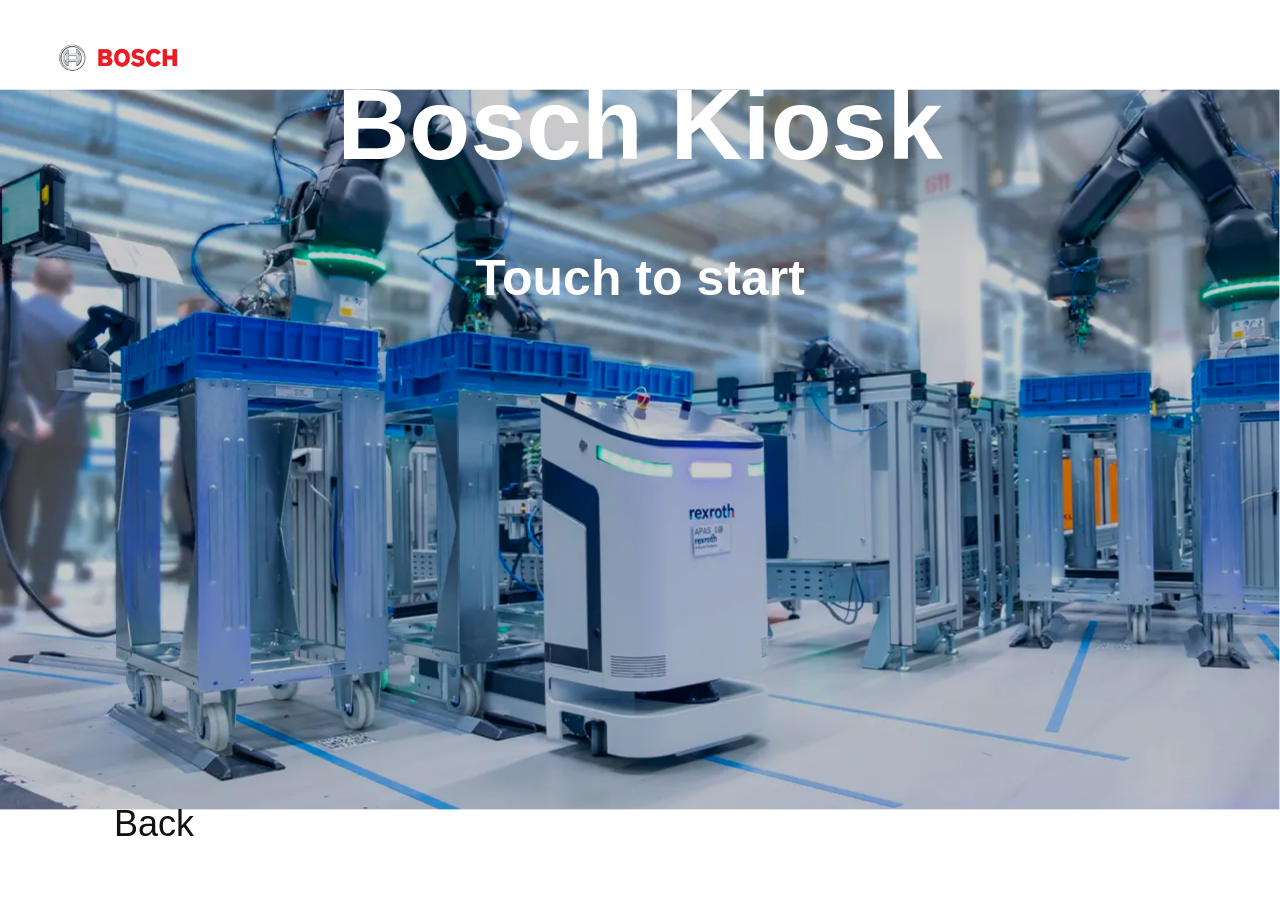
==== kiosk-example/index.html @ bb34c898 "Update index.html" ====
<!DOCTYPE html>
<html lang="en">
<head>
  <meta charset="UTF-8">
  <meta http-equiv="X-UA-Compatible" content="IE=edge">
  <meta name="viewport" content="width=device-width, initial-scale=1.0">
  <title>Kiosk</title>

  <link rel="stylesheet" href="assets/style.css"></link>
  <script src="src/main.js" defer></script>
  <script src="src/alpine.js" defer></script>
</head>
<body
  x-cloak
  x-data="{ page, services, language, languages } = $store.model"
>

  <div class="home-screen" x-show="page === 'home'">
    <div class="fullscreen">
  
    <h1 style="color:#ffffff" vertical-align: middle>Bosch Kiosk</h1>

    <h2 style="color:#ffffff" @click="page = 'service'" class="touch-to-start">Touch to start</h2>
    <div class="languages">
      <template x-for="current in languages">
        <div
          class="language"
          x-text="current"
          @click="language = current"
          :class="language === current && 'selected'">
        </div>
      </template>
    </div> 
    </div>
  </div>

  <div class="service" x-show="page === 'service'">
    <h2>Choose Your Service</h2>
    <div class="row">
      <template x-for="service in services">
        <a class="service" x-bind:href="'sip:'+ service.url" :class="service.name">
          <div class="avatar"></div>
          <label x-text="service.name"></label>
        </a>
      </template>
    </div>
    <button @click="page = 'home'" class="back">Back</button>
  </div>
</body>

</html>
---- kiosk-example/assets/style.css ----
* {
  box-sizing: border-box;
  -webkit-tap-highlight-color: rgba(0,0,0,0);
}

@font-face {
  font-family: 'CiscoSansThin';
  src: url('./CiscoSansThin.otf');
  font-weight: normal;
  font-style: normal;
}

html, body {
  height: 100%;
  padding: 0;
  margin: 0;
}

body {
  padding: 5vw;
  display: flex;
  flex-direction: column;
  justify-content: center;
  align-items: center;
  font-family: CiscoSansThin, arial;
  background-image: url('./images/Bosch_logo.png');
  background-position: 5% 5%;
  background-repeat: no-repeat;
  background-size: 120px auto;
  background-color: #ffffff;
  color: #111111;
  font-size: 36px;
}

a, button {
  color: inherit;
  font-family: inherit;
  font-size: inherit;
  text-decoration: none;
}

a:hover, button:hover {
  text-decoration: underline;
}

h1 {
  font-size: 100px;
}

h2 {
  font-size: 50px;
}

h1, h2 {
  text-align: center;
}

.touch-to-start {
  animation: pulse 1.6s linear infinite;
}

@keyframes pulse {
  0% { transform: scale(1) }
  50% { transform: scale(1.07) }
  100% { transform: scale(1) }
}
<style>
        * {
            margin: 0;
            padding: 0;
        }
.fullscreen {
    position:fixed;
    top: 0;
    right: 0;
    bottom: 0;
    left: 0;
    background:
        center / 100% url('./images/background1.png') no-repeat;
        }
</style>

.languages {
  display: none;
  position: absolute;
  bottom: 5vw;
  right: 5vw;
}

.language.selected {
  font-weight: bold;
}

.row {
  display: flex;
}

.service {
  margin: 1em;
  display: flex;
  flex-direction: column;
  align-items: center;
}

button {
  background-color: transparent;
  border: 0;
}

.avatar {
  border: 1px solid white;
  border-radius: 50%;
  height: 200px;
  width: 200px;
  margin: 1em 0;
  background-position: center center;
  background-size: cover;
}

.Clinic .avatar { background-image: url('./images/Avatar1.png'); }
.IT .avatar { background-image: url('./images/Avatar2.png'); }
.HR .avatar { background-image: url('./images/Avatar3.png'); }

.back {
  position: absolute;
  bottom: 1.5em;
  left: 3em;
}
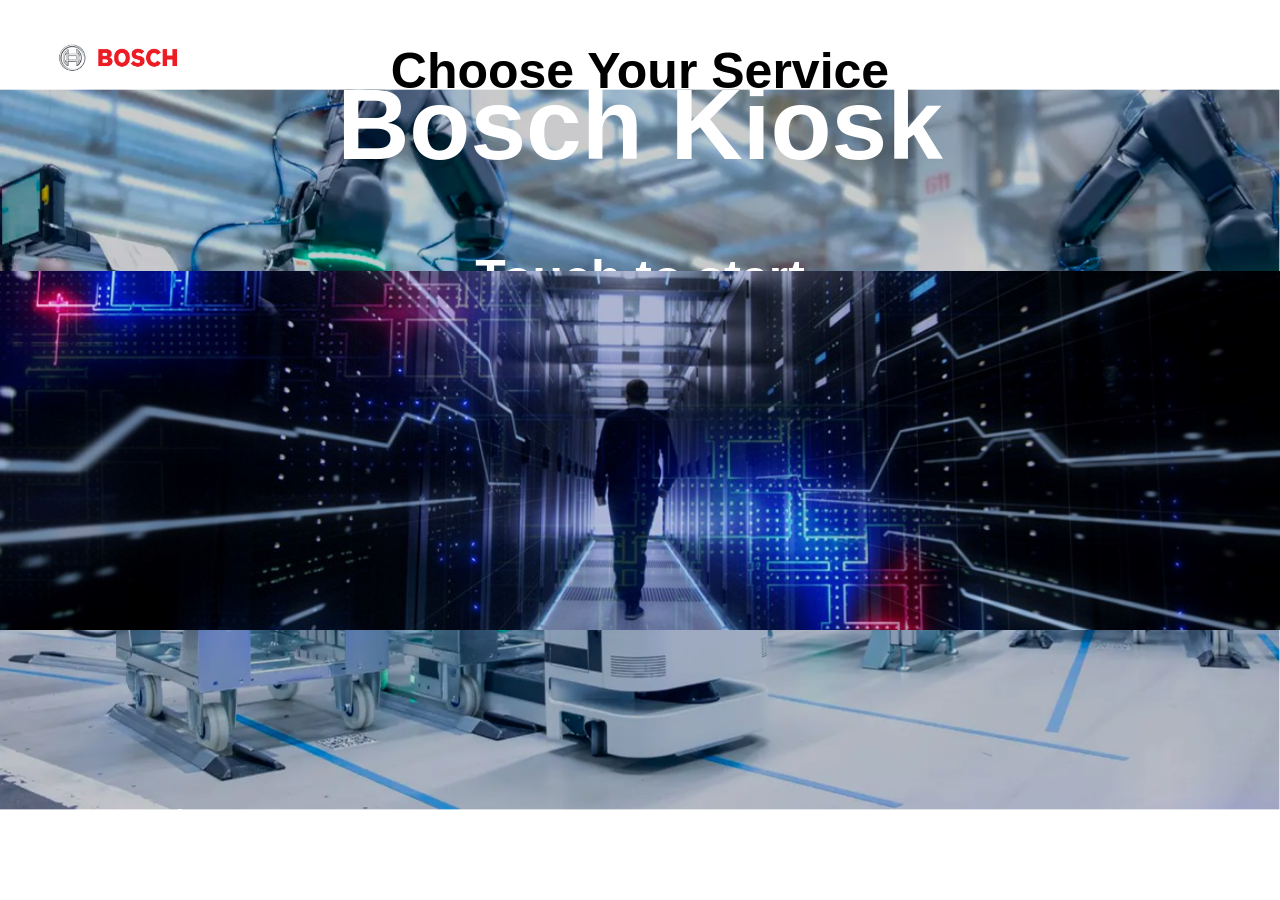
==== commit 4697dea9: "Update index.html" ====
--- a/kiosk-example/index.html
+++ b/kiosk-example/index.html
@@ -18,24 +18,16 @@
   <div class="home-screen" x-show="page === 'home'">
     <div class="fullscreen">
   
-    <h1 style="color:#ffffff" vertical-align: middle>Bosch Kiosk</h1>
+    <h1 style="color:#ffffff">Bosch Kiosk</h1>
 
     <h2 style="color:#ffffff" @click="page = 'service'" class="touch-to-start">Touch to start</h2>
-    <div class="languages">
-      <template x-for="current in languages">
-        <div
-          class="language"
-          x-text="current"
-          @click="language = current"
-          :class="language === current && 'selected'">
-        </div>
-      </template>
-    </div> 
+
     </div>
   </div>
 
   <div class="service" x-show="page === 'service'">
-    <h2>Choose Your Service</h2>
+    <div class="top-picture">
+    <h2 style="color:#000000">Choose Your Service</h2>
     <div class="row">
       <template x-for="service in services">
         <a class="service" x-bind:href="'sip:'+ service.url" :class="service.name">
@@ -43,9 +35,12 @@
           <label x-text="service.name"></label>
         </a>
       </template>
+      
     </div>
     <button @click="page = 'home'" class="back">Back</button>
   </div>
+  </div>
+
 </body>
 
 </html>
--- a/kiosk-example/assets/style.css
+++ b/kiosk-example/assets/style.css
@@ -28,7 +28,7 @@
   background-repeat: no-repeat;
   background-size: 120px auto;
   background-color: #ffffff;
-  color: #111111;
+  color: #ffffff;
   font-size: 36px;
 }
 
@@ -78,6 +78,16 @@
     background:
         center / 100% url('./images/background1.png') no-repeat;
         }
+
+.top-picture {
+    position:fixed;
+    top: 0;
+    right: 0;
+    bottom: 0;
+    left: 0;
+    background:
+        center / 100% url('./images/background.png') no-repeat;
+        }
 </style>
 
 .languages {
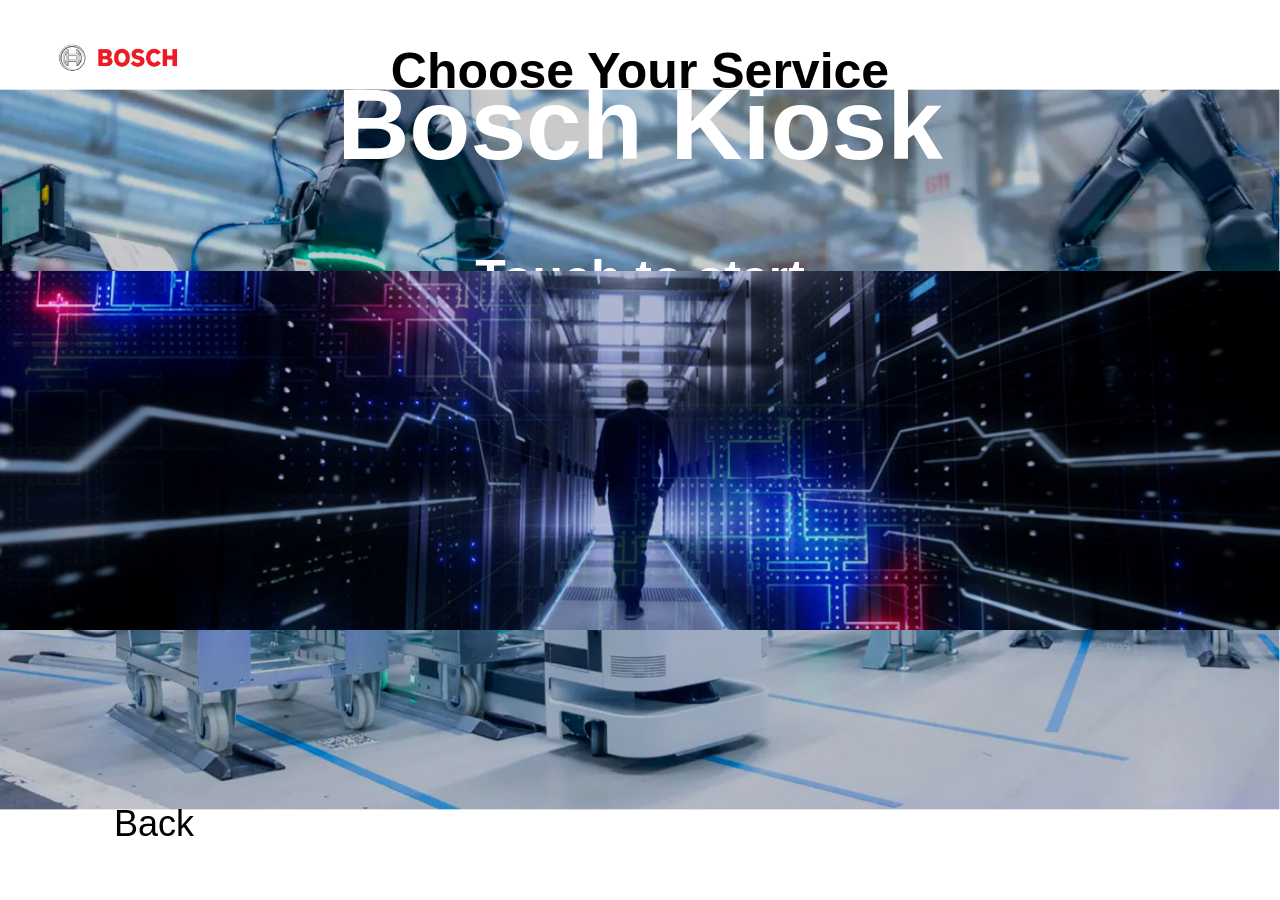
==== commit 1933d53d: "Update index.html" ====
--- a/kiosk-example/index.html
+++ b/kiosk-example/index.html
@@ -37,7 +37,7 @@
       </template>
       
     </div>
-    <button @click="page = 'home'" class="back">Back</button>
+    <button @click="page = 'home'" class="back" style="color:#000000">Back</button>
   </div>
   </div>
 
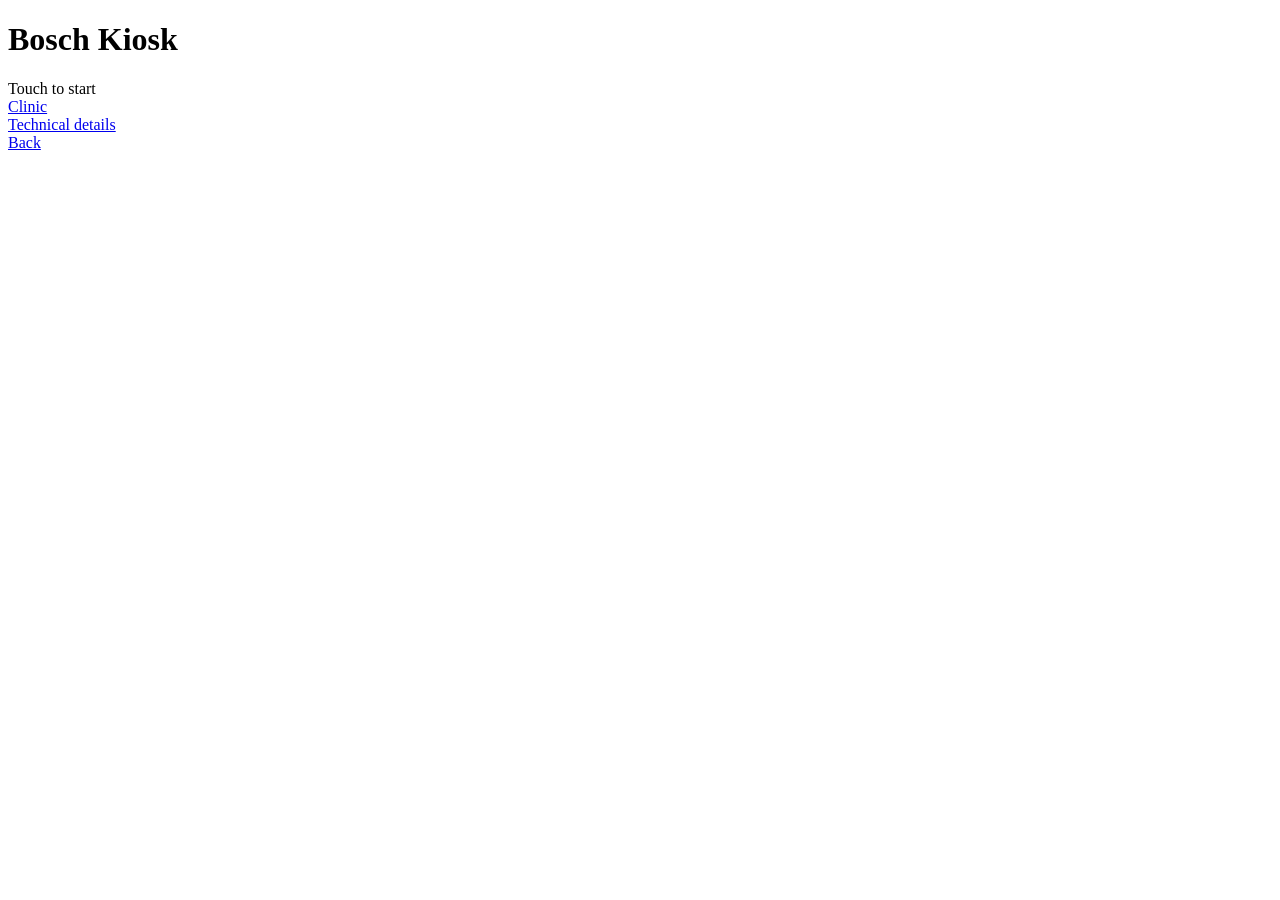
==== commit 6f8e2fcf: "Update index.html" ====
--- a/kiosk-example/index.html
+++ b/kiosk-example/index.html
@@ -1,4 +1,48 @@
 <!DOCTYPE html>
+
+<html>
+  <head>
+    <meta charset="utf-8" />
+    <meta http-equiv="X-UA-Compatible" content="IE=edge" />
+    <link href="/style.css" rel="stylesheet" type="text/css" />
+    <title>Kiosk</title>
+    <script src="/strings.js"></script>
+    <script src="/index.js"></script>
+  </head>
+
+  <body>
+    <div class="screen home">
+      <div class="poster screen"></div>
+      <h1 class="title">Bosch Kiosk</h1>
+      <div class="touch pulse">Touch to start</div>
+      <div class="logo"></div>
+    </div>
+    
+<!--    <div class="screen choose">
+      <div class="item item1"></div>
+      <div class="item item2"></div>
+      <div class="item item3"></div>
+      <div class="item item4"></div>
+      <div class="touch pulse">Choose Collection</div>
+    </div>
+ -->
+    <div class="screen details red">
+      <a href="sip:mebert@cisco.com" class="call-an-expert">
+        <div class="avatar avatar1"></div>
+        <div>Clinic</div>
+      </a>
+      <a href="sip:chriswol@cisco.com" class="technical-details">
+        <div class="avatar avatar2"></div>
+        <div>Technical details</div>
+      </a>
+      <a href="/index.html" class="back">Back</a>
+    </div>
+  </body>
+</html>
+
+
+
+<!--
 <html lang="en">
 <head>
   <meta charset="UTF-8">
--- a/kiosk-example/assets/style.css
+++ b/kiosk-example/assets/style.css
@@ -115,16 +115,19 @@
 button {
   background-color: transparent;
   border: 0;
+
 }
 
 .avatar {
-  border: 1px solid white;
+  
   border-radius: 50%;
-  height: 200px;
-  width: 200px;
+  height: 150px;
+  width: 150px;
   margin: 1em 0;
-  background-position: center center;
+
+  position: center;
   background-size: cover;
+
 }
 
 .Clinic .avatar { background-image: url('./images/Avatar1.png'); }
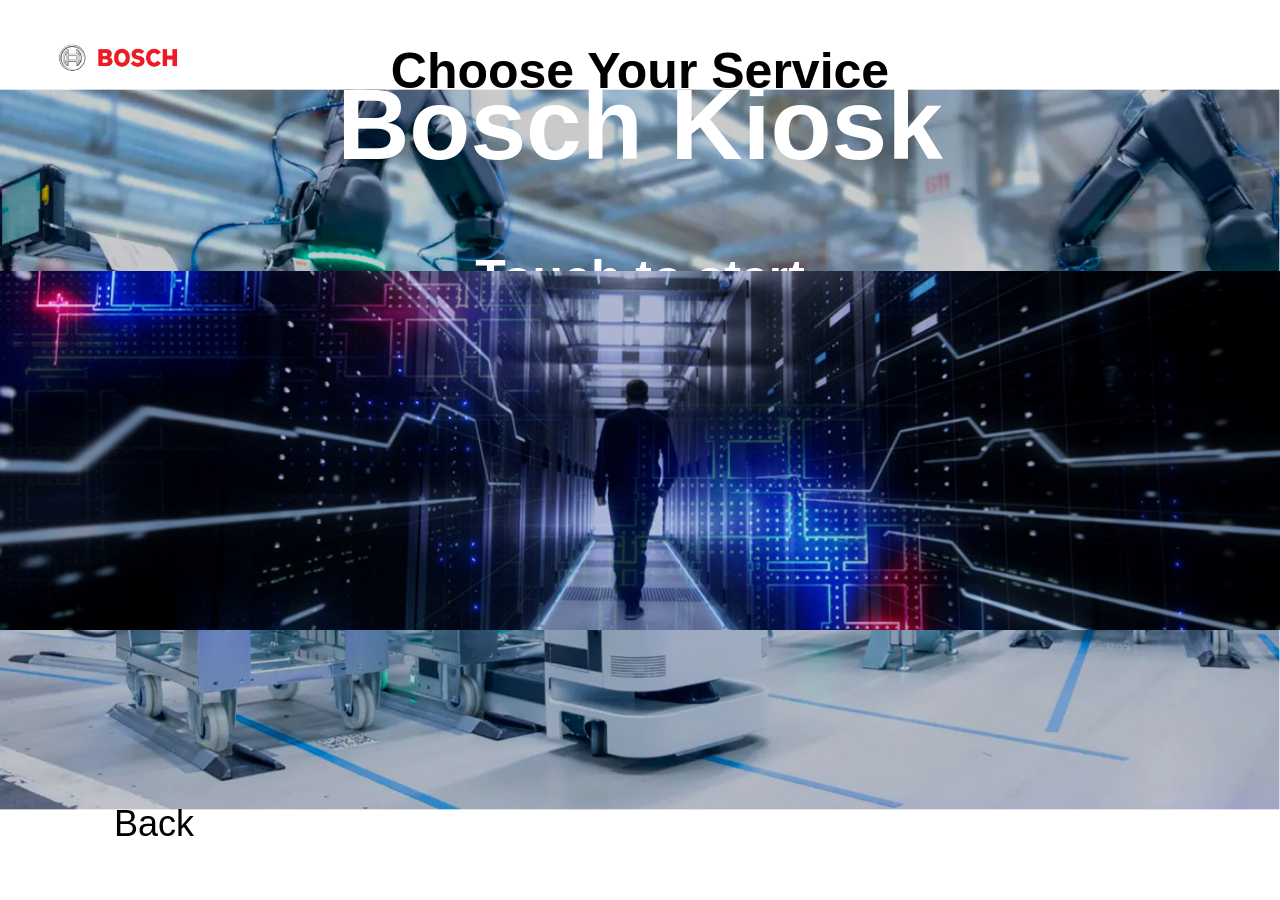
==== commit 467945ed: "Update index.html" ====
--- a/kiosk-example/index.html
+++ b/kiosk-example/index.html
@@ -1,48 +1,4 @@
 <!DOCTYPE html>
-
-<html>
-  <head>
-    <meta charset="utf-8" />
-    <meta http-equiv="X-UA-Compatible" content="IE=edge" />
-    <link href="/style.css" rel="stylesheet" type="text/css" />
-    <title>Kiosk</title>
-    <script src="/strings.js"></script>
-    <script src="/index.js"></script>
-  </head>
-
-  <body>
-    <div class="screen home">
-      <div class="poster screen"></div>
-      <h1 class="title">Bosch Kiosk</h1>
-      <div class="touch pulse">Touch to start</div>
-      <div class="logo"></div>
-    </div>
-    
-<!--    <div class="screen choose">
-      <div class="item item1"></div>
-      <div class="item item2"></div>
-      <div class="item item3"></div>
-      <div class="item item4"></div>
-      <div class="touch pulse">Choose Collection</div>
-    </div>
- -->
-    <div class="screen details red">
-      <a href="sip:mebert@cisco.com" class="call-an-expert">
-        <div class="avatar avatar1"></div>
-        <div>Clinic</div>
-      </a>
-      <a href="sip:chriswol@cisco.com" class="technical-details">
-        <div class="avatar avatar2"></div>
-        <div>Technical details</div>
-      </a>
-      <a href="/index.html" class="back">Back</a>
-    </div>
-  </body>
-</html>
-
-
-
-<!--
 <html lang="en">
 <head>
   <meta charset="UTF-8">
